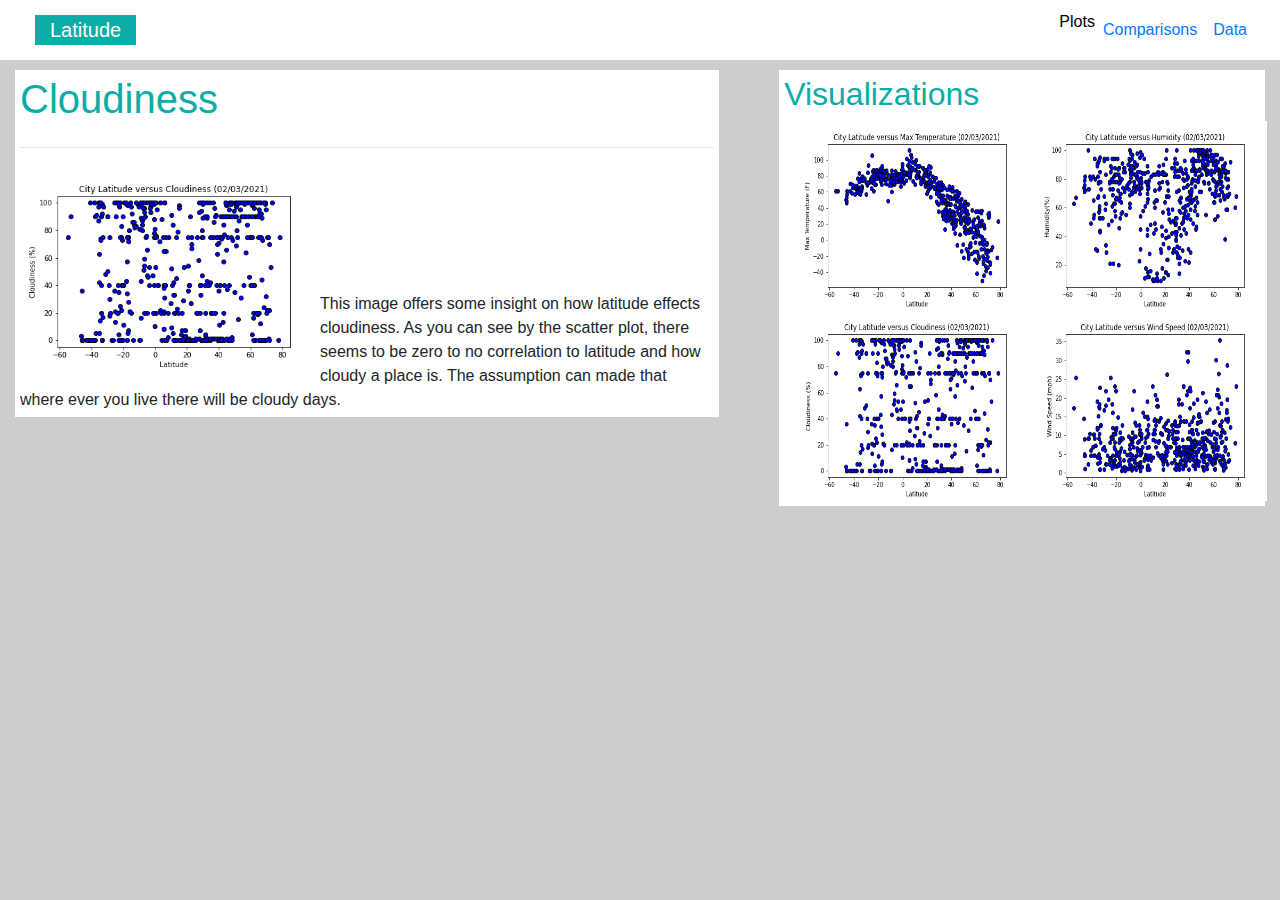
==== cloudiness.html @ 0d632e9d "updating" ====
<!DOCTYPE html>
<html lang="en">
<head>
    <link rel="stylesheet" href="https://stackpath.bootstrapcdn.com/bootstrap/4.3.1/css/bootstrap.min.css" integrity="sha384-ggOyR0iXCbMQv3Xipma34MD+dH/1fQ784/j6cY/iJTQUOhcWr7x9JvoRxT2MZw1T" crossorigin="anonymous">
    <link rel="stylesheet" href="style.css">
    <meta charset="UTF-8">
    <meta http-equiv="X-UA-Compatible" content="IE=edge">
    <meta name="viewport" content="width=device-width, initial-scale=1.0">
    <title>Weather Analysis</title>
</head>
<body class = "body">
    <nav class="navbar navbar-expand-lg">
        <div class = "container-fluid navbar-custom">
            <a class="navbar-brand" href="index.html">Latitude</a>
            <button class="navbar-toggler" type="button" data-toggle="collapse" data-target="#navbarSupportedContent" aria-controls="navbarSupportedContent" aria-expanded="false" aria-label="Toggle navigation">
             <span class="navbar-toggler-icon"></span>
            </button>
            <!--Dropdown menu-->
            <div class="dropdown" id="navbarSupportedContent">
                <ul class="navbar-nav ml-auto">
                    <li class="nav-item-dropdown">
                        <a class="nav-link-dropdown-toggle" href="#" id="navbarSupportedContent" data-toggle="dropdown" aria-haspopup="true" aria-expanded="false" style="color: black;">
                        Plots
                        </a>
                        <div class="dropdown-menu" aria-labelledby="navbarDropdown">
                            <a class="dropdown-item" href="max_temp.html">Max Temperature</a>
                            <a class="dropdown-item" href="humidity.html">Humidity</a>
                            <a class="dropdown-item" href = "wind-speed.html">Wind Speed</a>
                            <a class="dropdown-item" href="cloudiness.html">Cloudiness</a>
                        </div>
                    </li>
                    <li class = "nav-item">
                        <a class = "nav-link" href = "comparisons.html">Comparisons</a>
                    </li>
                    <li class = "nav-item">
                        <a class = "nav-link" href="data.html">Data</a>
                    </li>
                </ul>
            </div>
        </div>
    </nav>


    <div class = "container"></div>
        <div class = "row">
            <div class="col-md-7">
                <div class = "box">
                <h1 style = "color: #0BADA6;">Cloudiness</h1>
                <hr class = "my-4">
                <img src = "Fig3.png" class = "float-left" width="300px"/>
            <br><br><br><br><br>
                This image offers some insight on how latitude effects cloudiness.  
                As you can see by the scatter plot, there seems to be zero to no correlation to latitude and how cloudy a place is.
                The assumption can made that where ever you live there will be cloudy days.
            </div>
            </div>
            <div class="col-lg-5">
                <div class="box">
                  <h2 style="color: #0BADA6;">Visualizations</h2>
                  <div class="container">
                        <div class="row" >
                          <div class="col-6">
                            <a href="max_temp.html">
                              <img class="panel" src="Fig1.png" width="230px" height="190px" alt="Max Temp Chart">
                            </a>
                          </div>
                          <div class="col-6">
                            <a href="humidity.html">
                              <img class="panel" src="Fig2.png" width="230px" height="190px" alt="Humidity Chart">
                            </a>
                          </div>
                        </div>
            
                        <div class="row" >
                          <div class="col-6">
                            <a href="cloudiness.html">
                              <img class="panel" src="Fig3.png" width="230px" height="190px" alt="Cloudiness Chart">
                            </a>
                          </div>
                          <div class="col-6">
                            <a href="wind-speed.html">
                              <img class="panel" src="Fig4.png" width="230px" height="190px" alt="Wind Speed Chart">
                            </a>
                          </div>
                        </div>
                 </div>
          </div>
        </div>
    </div>
<script src="https://code.jquery.com/jquery-3.3.1.slim.min.js" integrity="sha384-q8i/X+965DzO0rT7abK41JStQIAqVgRVzpbzo5smXKp4YfRvH+8abtTE1Pi6jizo" crossorigin="anonymous"></script>
<script src="https://cdnjs.cloudflare.com/ajax/libs/popper.js/1.14.7/umd/popper.min.js" integrity="sha384-UO2eT0CpHqdSJQ6hJty5KVphtPhzWj9WO1clHTMGa3JDZwrnQq4sF86dIHNDz0W1" crossorigin="anonymous"></script>
<script src="https://stackpath.bootstrapcdn.com/bootstrap/4.3.1/js/bootstrap.min.js" integrity="sha384-JjSmVgyd0p3pXB1rRibZUAYoIIy6OrQ6VrjIEaFf/nJGzIxFDsf4x0xIM+B07jRM" crossorigin="anonymous"></script>
      
</body>
</html>
---- style.css ----
.navbar-brand {
    background-color: #0BADA6;
    color: white;
    margin-right: 10px;
    margin-left: 10px;
    padding: inherit;
    font-size: 20px;
    font-family: 'Lucida Sans', 'Lucida Sans Regular', 'Lucida Grande', 'Lucida Sans Unicode', Geneva, Verdana, sans-serif;
}
.navbar {
    padding: 10px;
    background: white;

}
.body {
    background: #cdcdcd;
}
/* .col-md-7 {
    width: fit-content;
    height: fit-content;
    margin-left: 100px;
    margin-top: 100px;
    padding: 5px;
    background-color: white; */
}

.dropdown {
    font-size: 16px;
    
    border: none;
    outline: none;
    color: white;
    padding: 14px 16px;
    background-color: inherit;
    font-family: inherit; /* Important for vertical align on mobile phones */
    margin: 0; /* Important for vertical align on mobile phones */
  }
.box {
    margin-bottom: 40px;
    margin-top: 10px;
    padding: 5px;
    background-color: white;
    padding: 10 px 15 px;
    margin-left: 15px;
    margin-right: 15px;
}
.jumbotron {
    background-color: white ;
    margin-left: 100px;
    margin-top: 100px;
    margin-right: 300px;

}
/* .col-md-5 {
    width: fit-content;
    height: fit-content;
    margin-left: 100px;
    margin-top: 100px;
    padding: 5px;
    background-color: white; */
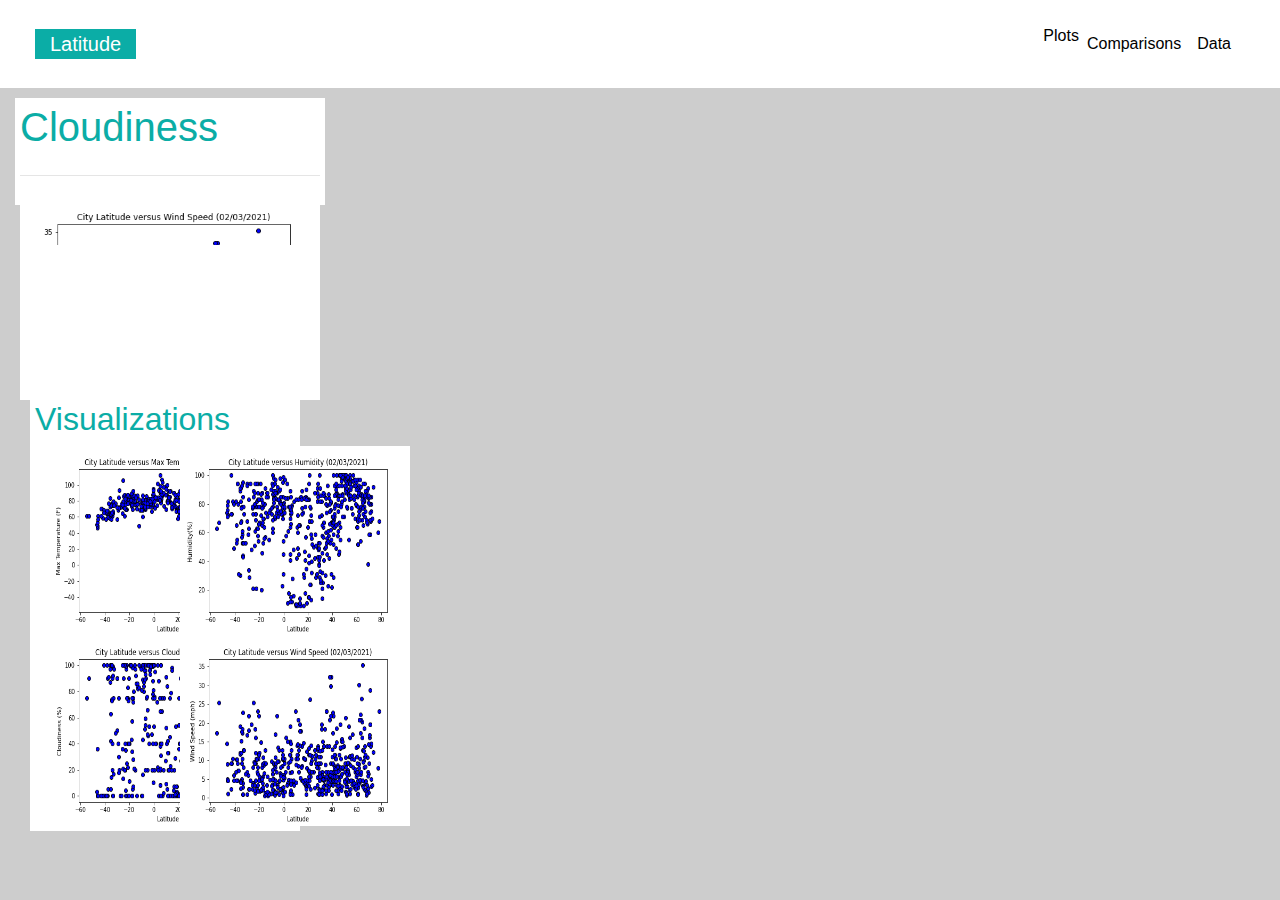
==== commit 62be4155: "updating information" ====
--- a/cloudiness.html
+++ b/cloudiness.html
@@ -30,10 +30,10 @@
                         </div>
                     </li>
                     <li class = "nav-item">
-                        <a class = "nav-link" href = "comparisons.html">Comparisons</a>
+                        <a class = "nav-link" href = "comparisons.html" style="color: black;">Comparisons</a>
                     </li>
                     <li class = "nav-item">
-                        <a class = "nav-link" href="data.html">Data</a>
+                        <a class = "nav-link" href="data.html" style="color: black;">Data</a>
                     </li>
                 </ul>
             </div>
@@ -41,52 +41,46 @@
     </nav>
 
 
-    <div class = "container"></div>
-        <div class = "row">
-            <div class="col-md-7">
-                <div class = "box">
-                <h1 style = "color: #0BADA6;">Cloudiness</h1>
-                <hr class = "my-4">
-                <img src = "Fig3.png" class = "float-left" width="300px"/>
-            <br><br><br><br><br>
-                This image offers some insight on how latitude effects cloudiness.  
-                As you can see by the scatter plot, there seems to be zero to no correlation to latitude and how cloudy a place is.
-                The assumption can made that where ever you live there will be cloudy days.
-            </div>
-            </div>
-            <div class="col-lg-5">
-                <div class="box">
-                  <h2 style="color: #0BADA6;">Visualizations</h2>
-                  <div class="container">
-                        <div class="row" >
-                          <div class="col-6">
-                            <a href="max_temp.html">
-                              <img class="panel" src="Fig1.png" width="230px" height="190px" alt="Max Temp Chart">
-                            </a>
-                          </div>
-                          <div class="col-6">
-                            <a href="humidity.html">
-                              <img class="panel" src="Fig2.png" width="230px" height="190px" alt="Humidity Chart">
-                            </a>
-                          </div>
-                        </div>
-            
-                        <div class="row" >
-                          <div class="col-6">
-                            <a href="cloudiness.html">
-                              <img class="panel" src="Fig3.png" width="230px" height="190px" alt="Cloudiness Chart">
-                            </a>
-                          </div>
-                          <div class="col-6">
-                            <a href="wind-speed.html">
-                              <img class="panel" src="Fig4.png" width="230px" height="190px" alt="Wind Speed Chart">
-                            </a>
-                          </div>
-                        </div>
-                 </div>
-          </div>
+    <div class = "row">
+      <div class="col-md-7">
+        <div class ="box">
+          <h1 style = "color: #0BADA6;">Cloudiness</h1>
+          <hr class = "my-4">
+          <img src = "Fig4.png" class = "float-left" width="300px"/>
+
+      </div>
+      <div class="col-lg-5">
+          <div class="box">
+            <h2 style="color: #0BADA6;">Visualizations</h2>
+            <div class="container">
+                  <div class="row" >
+                    <div class="col-6">
+                      <a href="max_temp.html">
+                        <img class="panel" src="Fig1.png" width="230px" height="190px" alt="Max Temp Chart">
+                      </a>
+                    </div>
+                    <div class="col-6">
+                      <a href="humidity.html">
+                        <img class="panel" src="Fig2.png" width="230px" height="190px" alt="Humidity Chart">
+                      </a>
+                    </div>
+                  </div>
+      
+                  <div class="row" >
+                    <div class="col-6">
+                      <a href="cloudiness.html">
+                        <img class="panel" src="Fig3.png" width="230px" height="190px" alt="Cloudiness Chart">
+                      </a>
+                    </div>
+                    <div class="col-6">
+                      <a href="wind-speed.html">
+                        <img class="panel" src="Fig4.png" width="230px" height="190px" alt="Wind Speed Chart">
+                      </a>
+                    </div>
+                  </div>
+            </div>     
         </div>
-    </div>
+
 <script src="https://code.jquery.com/jquery-3.3.1.slim.min.js" integrity="sha384-q8i/X+965DzO0rT7abK41JStQIAqVgRVzpbzo5smXKp4YfRvH+8abtTE1Pi6jizo" crossorigin="anonymous"></script>
 <script src="https://cdnjs.cloudflare.com/ajax/libs/popper.js/1.14.7/umd/popper.min.js" integrity="sha384-UO2eT0CpHqdSJQ6hJty5KVphtPhzWj9WO1clHTMGa3JDZwrnQq4sF86dIHNDz0W1" crossorigin="anonymous"></script>
 <script src="https://stackpath.bootstrapcdn.com/bootstrap/4.3.1/js/bootstrap.min.js" integrity="sha384-JjSmVgyd0p3pXB1rRibZUAYoIIy6OrQ6VrjIEaFf/nJGzIxFDsf4x0xIM+B07jRM" crossorigin="anonymous"></script>
--- a/style.css
+++ b/style.css
@@ -21,8 +21,8 @@
     margin-left: 100px;
     margin-top: 100px;
     padding: 5px;
-    background-color: white; */
-}
+    background-color: white;
+}  */
 
 .dropdown {
     font-size: 16px;
@@ -32,8 +32,8 @@
     color: white;
     padding: 14px 16px;
     background-color: inherit;
-    font-family: inherit; /* Important for vertical align on mobile phones */
-    margin: 0; /* Important for vertical align on mobile phones */
+    font-family: inherit;
+    margin: 0; 
   }
 .box {
     margin-bottom: 40px;
@@ -43,6 +43,8 @@
     padding: 10 px 15 px;
     margin-left: 15px;
     margin-right: 15px;
+    width: fit-content;
+    height: fit-content;
 }
 .jumbotron {
     background-color: white ;
@@ -57,4 +59,21 @@
     margin-left: 100px;
     margin-top: 100px;
     padding: 5px;
-    background-color: white; */+    background-color: white; */
+.box2 {
+    margin-bottom: 40px;
+    margin-top: 10px;
+    padding: 5px;
+    background-color: white;
+    padding: 10 px 15 px;
+    margin-left: 15px;
+    margin-right: 15px;
+    width: fit-content;
+    height: fit-content;
+
+@media (max-width: 600px) {
+    .navbar-expand-lg .navbar-toggler
+    display: none;
+        }
+ 
+    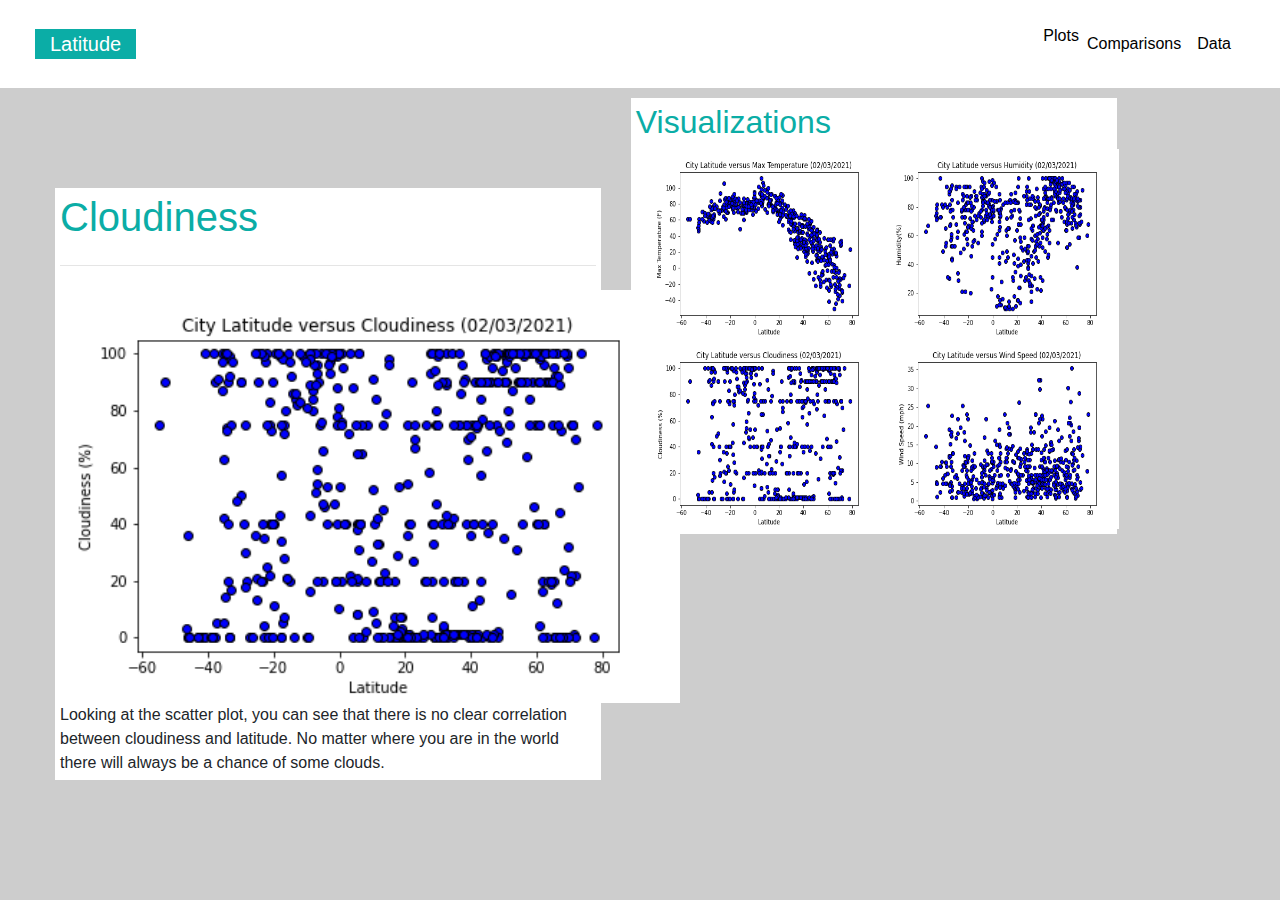
==== commit 51116717: "updating" ====
--- a/cloudiness.html
+++ b/cloudiness.html
@@ -40,20 +40,21 @@
         </div>
     </nav>
 
-
+  <!-- <div class = "container">
     <div class = "row">
-      <div class="col-md-7">
-        <div class ="box">
+      <div class="col-lg-7 col-md-12">
+        <div class ="box" style="padding-bottom: 120px;">
           <h1 style = "color: #0BADA6;">Cloudiness</h1>
           <hr class = "my-4">
           <img src = "Fig4.png" class = "float-left" width="300px"/>
-
+        </div>
       </div>
-      <div class="col-lg-5">
+    </div> 
+      <div class="col-lg-5 col-md-12">
           <div class="box">
             <h2 style="color: #0BADA6;">Visualizations</h2>
             <div class="container">
-                  <div class="row" >
+              <div class="row" >
                     <div class="col-6">
                       <a href="max_temp.html">
                         <img class="panel" src="Fig1.png" width="230px" height="190px" alt="Max Temp Chart">
@@ -79,8 +80,49 @@
                     </div>
                   </div>
             </div>     
+          </div>
         </div>
+  </div> -->
 
+  <div class = "row">
+    <div class="col-md-5">
+        <h1 style = "color: #0BADA6;">Cloudiness</h1>
+        <hr class = "my-4">
+        <img src = "Fig3.png" class = "float-left" width="620px"/>
+        Looking at the scatter plot, you can see that there is no clear correlation between cloudiness and latitude.  No matter where you are in the world there will always be a chance of some clouds.
+    </div>
+    <div class="col-lg-5">
+        <div class="box">
+          <h2 style="color: #0BADA6;">Visualizations</h2>
+          <div class="container">
+                <div class="row" >
+                  <div class="col-6">
+                    <a href="max_temp.html">
+                      <img class="panel" src="Fig1.png" width="230px" height="190px" alt="Max Temp Chart">
+                    </a>
+                  </div>
+                  <div class="col-6">
+                    <a href="humidity.html">
+                      <img class="panel" src="Fig2.png" width="230px" height="190px" alt="Humidity Chart">
+                    </a>
+                  </div>
+                </div>
+    
+                <div class="row" >
+                  <div class="col-6">
+                    <a href="cloudiness.html">
+                      <img class="panel" src="Fig3.png" width="230px" height="190px" alt="Cloudiness Chart">
+                    </a>
+                  </div>
+                  <div class="col-6">
+                    <a href="wind-speed.html">
+                      <img class="panel" src="Fig4.png" width="230px" height="190px" alt="Wind Speed Chart">
+                    </a>
+                  </div>
+                </div>
+         </div>
+  </div>
+</div>
 <script src="https://code.jquery.com/jquery-3.3.1.slim.min.js" integrity="sha384-q8i/X+965DzO0rT7abK41JStQIAqVgRVzpbzo5smXKp4YfRvH+8abtTE1Pi6jizo" crossorigin="anonymous"></script>
 <script src="https://cdnjs.cloudflare.com/ajax/libs/popper.js/1.14.7/umd/popper.min.js" integrity="sha384-UO2eT0CpHqdSJQ6hJty5KVphtPhzWj9WO1clHTMGa3JDZwrnQq4sF86dIHNDz0W1" crossorigin="anonymous"></script>
 <script src="https://stackpath.bootstrapcdn.com/bootstrap/4.3.1/js/bootstrap.min.js" integrity="sha384-JjSmVgyd0p3pXB1rRibZUAYoIIy6OrQ6VrjIEaFf/nJGzIxFDsf4x0xIM+B07jRM" crossorigin="anonymous"></script>
--- a/style.css
+++ b/style.css
@@ -15,14 +15,14 @@
 .body {
     background: #cdcdcd;
 }
-/* .col-md-7 {
+.col-md-5{
     width: fit-content;
     height: fit-content;
-    margin-left: 100px;
+    margin-left: 70px;
     margin-top: 100px;
     padding: 5px;
     background-color: white;
-}  */
+} 
 
 .dropdown {
     font-size: 16px;
@@ -53,13 +53,7 @@
     margin-right: 300px;
 
 }
-/* .col-md-5 {
-    width: fit-content;
-    height: fit-content;
-    margin-left: 100px;
-    margin-top: 100px;
-    padding: 5px;
-    background-color: white; */
+
 .box2 {
     margin-bottom: 40px;
     margin-top: 10px;
@@ -72,8 +66,25 @@
     height: fit-content;
 
 @media (max-width: 600px) {
-    .navbar-expand-lg .navbar-toggler
-    display: none;
+    .navbar-expand-lg {
+    background-color: #000000;
+    }
+    .navbar {
+    max-height: none;
+    padding: inherit;
         }
- 
-    +    .navbar div {
+          margin: inherit;
+          background-color: white;
+        }
+    .navbar-brand {
+          padding: 10px;
+        }
+    button{
+          margin-right: 30px;
+        }
+    button:focus {
+          outline: 1px dotted;
+          outline: auto 5px;
+        }
+    }